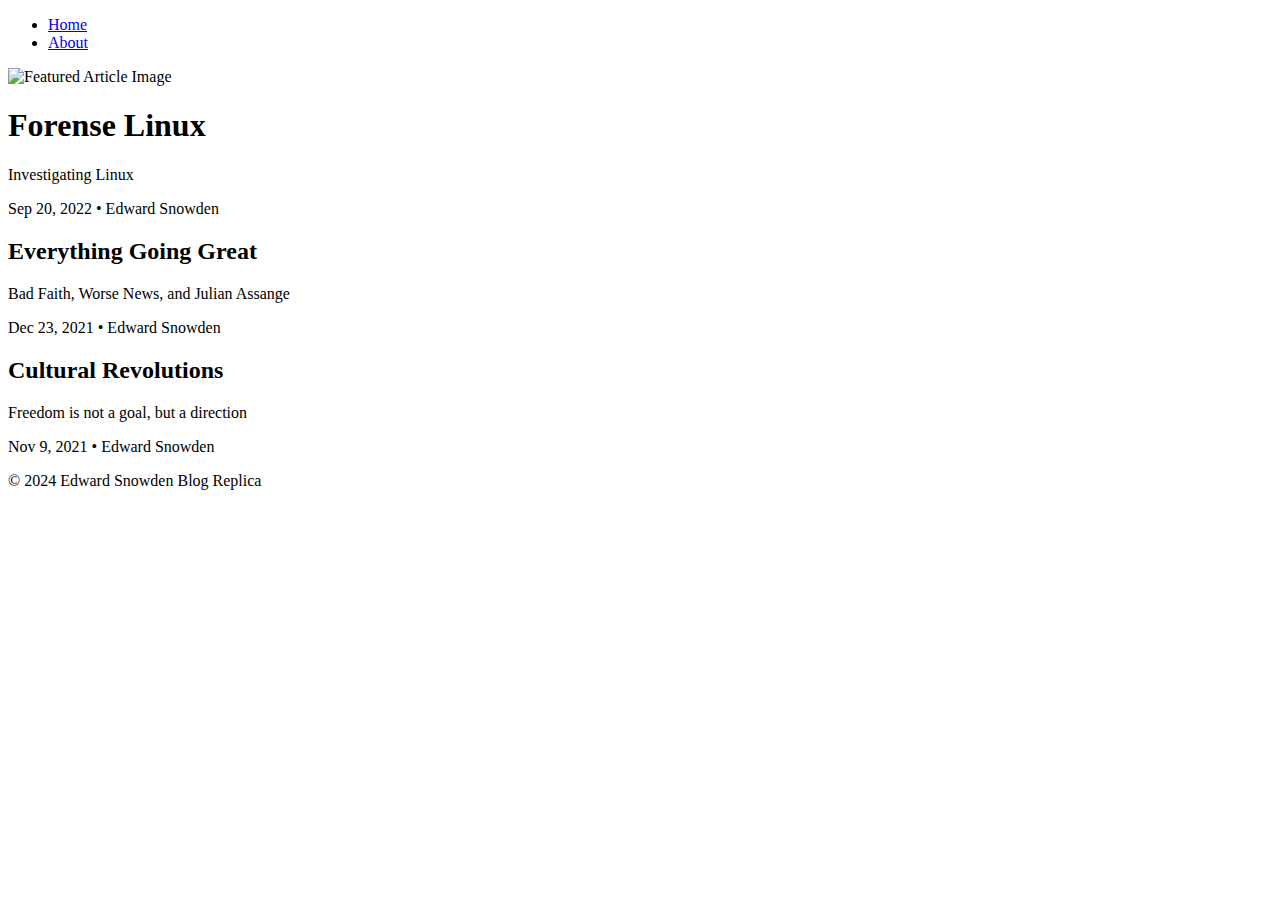
==== index.html @ 84426a92 "Create index.html" ====
<!DOCTYPE html>
<html lang="en">
<head>
    <meta charset="UTF-8">
    <meta name="viewport" content="width=device-width, initial-scale=1.0">
    <title>Edward Snowden Blog Replica</title>
    <link rel="stylesheet" href="./style/style.css">
</head>
<body>
    <header>
        <nav>
            <ul>
                <li><a href="./index.html">Home</a></li>
                <li><a href="./about.html">About</a></li>
            </ul>
        </nav>
    </header>

    <main>
        <section class="content-wrapper">
            <section class="featured-article">
                <img src="./png/article-linux.png" alt="Featured Article Image">
                <div class="article-info">
                    <h1>Forense Linux</h1>
                    <p class="subheading">Investigating Linux</p>
                    <p class="meta">Sep 20, 2022 • Edward Snowden</p>
                </div>
            </section>

            <section class="articles">
                <div class="article">
                    <h2>Everything Going Great</h2>
                    <p>Bad Faith, Worse News, and Julian Assange</p>
                    <p class="meta">Dec 23, 2021 • Edward Snowden</p>
                </div>
                <div class="article">
                    <h2>Cultural Revolutions</h2>
                    <p>Freedom is not a goal, but a direction</p>
                    <p class="meta">Nov 9, 2021 • Edward Snowden</p>
                </div>
            </section>
        </section>
    </main>
    <footer>
        <p>&copy; 2024 Edward Snowden Blog Replica</p>
    </footer>
</body>
</html>
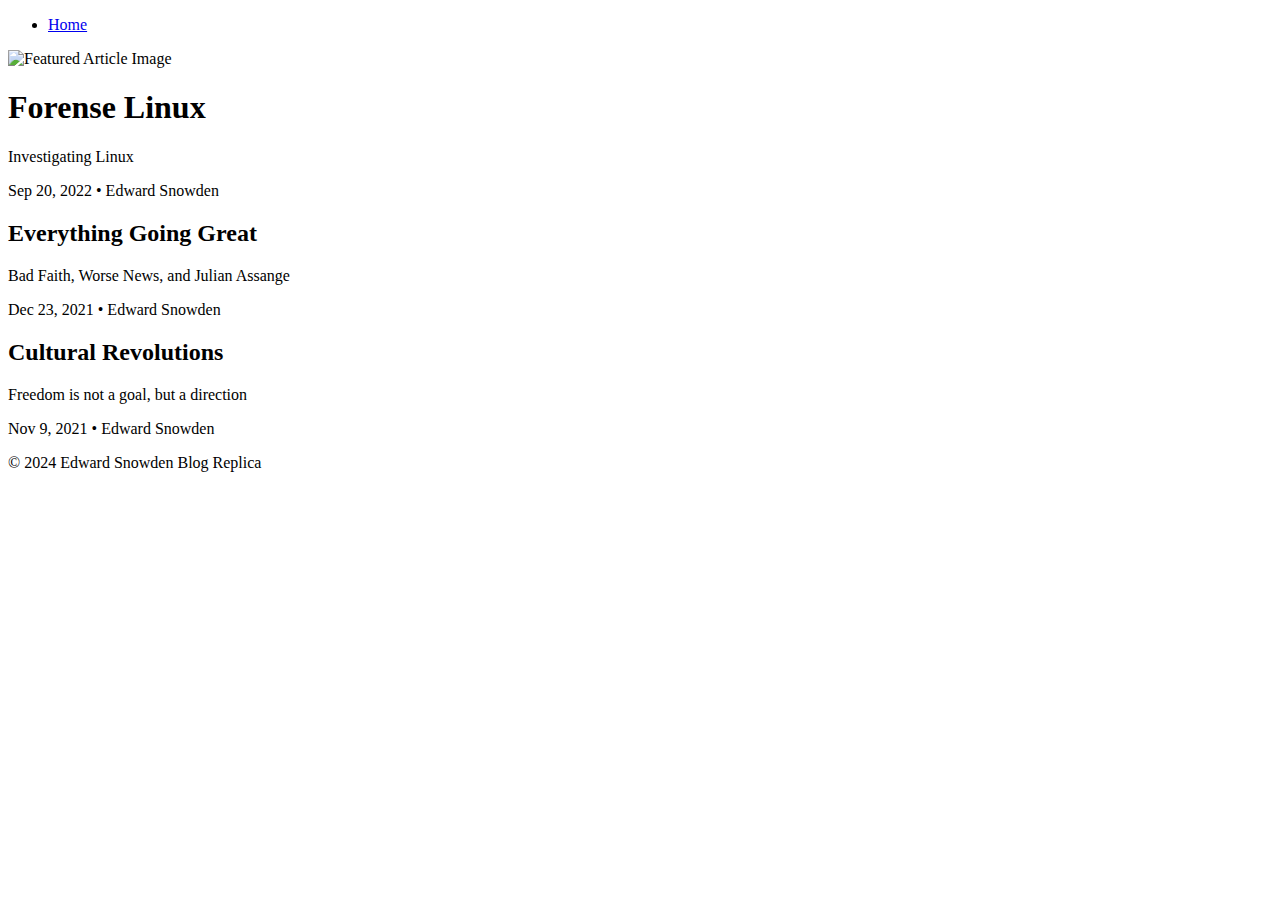
==== commit 2a2492ad: "Update index.html" ====
--- a/index.html
+++ b/index.html
@@ -11,7 +11,6 @@
         <nav>
             <ul>
                 <li><a href="./index.html">Home</a></li>
-                <li><a href="./about.html">About</a></li>
             </ul>
         </nav>
     </header>
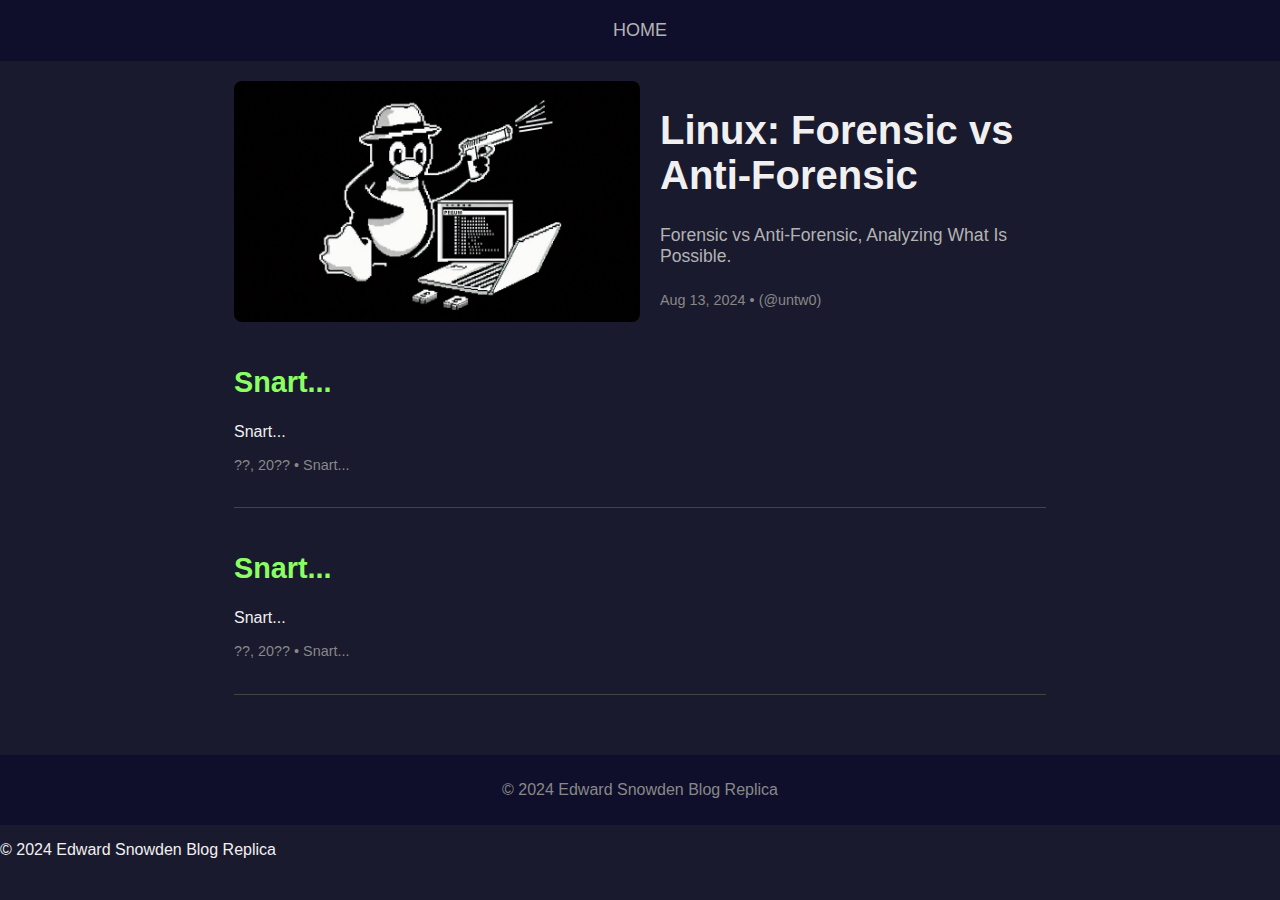
==== commit 1c4a2060: "Update index.html" ====
--- a/index.html
+++ b/index.html
@@ -3,7 +3,7 @@
 <head>
     <meta charset="UTF-8">
     <meta name="viewport" content="width=device-width, initial-scale=1.0">
-    <title>Edward Snowden Blog Replica</title>
+    <title>x64byte | Articles Publics</title>
     <link rel="stylesheet" href="./style/style.css">
 </head>
 <body>
@@ -20,22 +20,22 @@
             <section class="featured-article">
                 <img src="./png/article-linux.png" alt="Featured Article Image">
                 <div class="article-info">
-                    <h1>Forense Linux</h1>
-                    <p class="subheading">Investigating Linux</p>
-                    <p class="meta">Sep 20, 2022 • Edward Snowden</p>
+                    <h1>Linux: Forensic vs Anti-Forensic</h1>
+                    <p class="subheading">Forensic vs Anti-Forensic, Analyzing What Is Possible.</p>
+                    <p class="meta">Aug 13, 2024 • (@untw0)</p>
                 </div>
             </section>
 
             <section class="articles">
                 <div class="article">
-                    <h2>Everything Going Great</h2>
-                    <p>Bad Faith, Worse News, and Julian Assange</p>
-                    <p class="meta">Dec 23, 2021 • Edward Snowden</p>
+                    <h2>Snart...</h2>
+                    <p>Snart...</p>
+                    <p class="meta">??, 20?? • Snart...</p>
                 </div>
                 <div class="article">
-                    <h2>Cultural Revolutions</h2>
-                    <p>Freedom is not a goal, but a direction</p>
-                    <p class="meta">Nov 9, 2021 • Edward Snowden</p>
+                    <h2>Snart...</h2>
+                    <p>Snart...</p>
+                    <p class="meta">??, 20?? • Snart...</p>
                 </div>
             </section>
         </section>
@@ -45,3 +45,8 @@
     </footer>
 </body>
 </html>
+
+        <p>&copy; 2024 Edward Snowden Blog Replica</p>
+    </footer>
+</body>
+</html>
--- a/style/style.css
+++ b/style/style.css
@@ -0,0 +1,237 @@
+body {
+    background-color: #1a1a2e;
+    color: #f0f0f0;
+    font-family: 'Arial', sans-serif;
+    margin: 0;
+    padding: 0;
+}
+
+header {
+    background-color: #0f0f2b;
+    padding: 20px 0;
+    text-align: center;
+}
+
+nav ul {
+    list-style: none;
+    margin: 0;
+    padding: 0;
+}
+
+nav ul li {
+    display: inline;
+    margin: 0 15px;
+}
+
+nav ul li a {
+    color: #b3b3b3;
+    text-decoration: none;
+    font-size: 18px;
+    text-transform: uppercase;
+}
+
+nav ul li a:hover {
+    color: #8bff62;
+}
+
+main {
+    display: flex;
+    justify-content: center;
+    padding: 20px;
+    max-width: 1200px;
+    margin: auto;
+    box-sizing: border-box;
+}
+
+.content-wrapper {
+    display: flex;
+    flex-direction: column;
+    width: 70%;
+}
+
+.featured-article {
+    display: flex;
+    margin-bottom: 20px;
+}
+
+.featured-article img {
+    width: 50%;
+    height: auto;
+    border-radius: 8px;
+}
+
+.article-info {
+    padding-left: 20px;
+    display: flex;
+    flex-direction: column;
+    justify-content: center;
+}
+
+.featured-article h1 {
+    font-size: 2.5em;
+    margin-bottom: 10px;
+}
+
+.subheading {
+    font-size: 1.2em;
+    color: #8bff62;
+    margin-bottom: 10px;
+}
+
+.meta {
+    color: #888;
+    font-size: 0.9em;
+}
+
+.articles {
+    display: flex;
+    flex-direction: column;
+}
+
+.article {
+    margin-bottom: 20px;
+    padding-bottom: 20px;
+    border-bottom: 1px solid #444;
+}
+
+.article h2 {
+    color: #8bff62;
+    font-size: 1.8em;
+}
+
+.sidebar {
+    width: 30%;
+    padding-left: 20px;
+    box-sizing: border-box;
+}
+
+.widget {
+    background-color: #0f0f2b;
+    padding: 20px;
+    border-radius: 8px;
+}
+
+.widget h3 {
+    margin-top: 0;
+    color: #8bff62;
+}
+
+.widget form {
+    display: flex;
+    flex-direction: column;
+}
+
+.widget input[type="email"] {
+    padding: 10px;
+    margin: 10px 0;
+    border: none;
+    border-radius: 4px;
+}
+
+.widget button {
+    padding: 10px;
+    background-color: #8bff62;
+    border: none;
+    border-radius: 4px;
+    color: #0f0f2b;
+    cursor: pointer;
+}
+
+.widget button:hover {
+    background-color: #77cc52;
+}
+
+footer {
+    background-color: #0f0f2b;
+    color: #888;
+    text-align: center;
+    padding: 10px 0;
+    margin-top: 20px;
+}
+.archive-header {
+    text-align: center;
+    margin-top: 20px;
+}
+
+.archive-header h1 {
+    font-size: 2.5em;
+    color: #f0f0f0;
+}
+
+.filter-bar {
+    display: flex;
+    justify-content: center;
+    margin-top: 10px;
+}
+
+.filter {
+    background-color: #0f0f2b;
+    color: #b3b3b3;
+    border: none;
+    padding: 10px 20px;
+    margin: 0 5px;
+    cursor: pointer;
+    font-size: 1em;
+}
+
+.filter.active {
+    background-color: #8bff62;
+    color: #0f0f2b;
+}
+
+.filter:hover {
+    background-color: #8bff62;
+    color: #0f0f2b;
+}
+
+.archive-content {
+    display: flex;
+    flex-direction: column;
+    align-items: center;
+    margin-top: 20px;
+    padding: 0 20px;
+}
+
+.archive-item {
+    display: flex;
+    width: 80%;
+    margin-bottom: 20px;
+    padding-bottom: 20px;
+    border-bottom: 1px solid #444;
+}
+
+.archive-item img {
+    width: 150px;
+    height: 100px;
+    object-fit: cover;
+    border-radius: 8px;
+}
+
+.archive-item-content {
+    padding-left: 20px;
+}
+
+.archive-item h2 {
+    color: #f0f0f0;
+    font-size: 1.5em;
+    margin-bottom: 10px;
+}
+
+.subheading {
+    font-size: 1.1em;
+    color: #b3b3b3;
+    margin-bottom: 10px;
+}
+
+.meta {
+    color: #888;
+    font-size: 0.9em;
+}
+
+.archive-date {
+    width: 80%;
+    text-align: left;
+    color: #8bff62;
+    font-size: 1em;
+    margin: 20px 0 10px;
+}
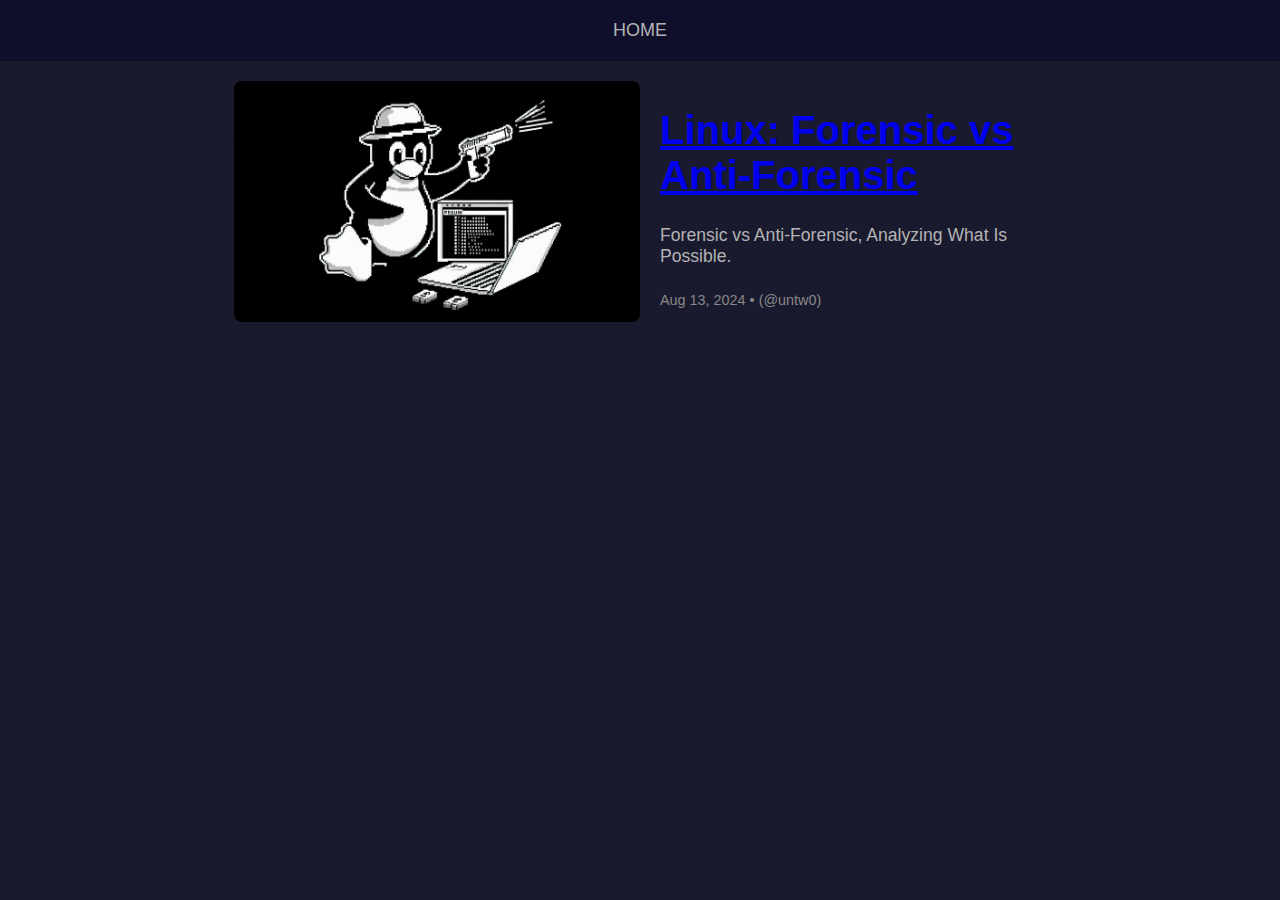
==== commit daf0969a: "Update index.html" ====
--- a/index.html
+++ b/index.html
@@ -20,33 +20,12 @@
             <section class="featured-article">
                 <img src="./png/article-linux.png" alt="Featured Article Image">
                 <div class="article-info">
-                    <h1>Linux: Forensic vs Anti-Forensic</h1>
+                    <h1><a href="./article/1.html">Linux: Forensic vs Anti-Forensic</a></h1>
                     <p class="subheading">Forensic vs Anti-Forensic, Analyzing What Is Possible.</p>
                     <p class="meta">Aug 13, 2024 • (@untw0)</p>
                 </div>
             </section>
-
-            <section class="articles">
-                <div class="article">
-                    <h2>Snart...</h2>
-                    <p>Snart...</p>
-                    <p class="meta">??, 20?? • Snart...</p>
-                </div>
-                <div class="article">
-                    <h2>Snart...</h2>
-                    <p>Snart...</p>
-                    <p class="meta">??, 20?? • Snart...</p>
-                </div>
-            </section>
         </section>
     </main>
-    <footer>
-        <p>&copy; 2024 Edward Snowden Blog Replica</p>
-    </footer>
 </body>
 </html>
-
-        <p>&copy; 2024 Edward Snowden Blog Replica</p>
-    </footer>
-</body>
-</html>
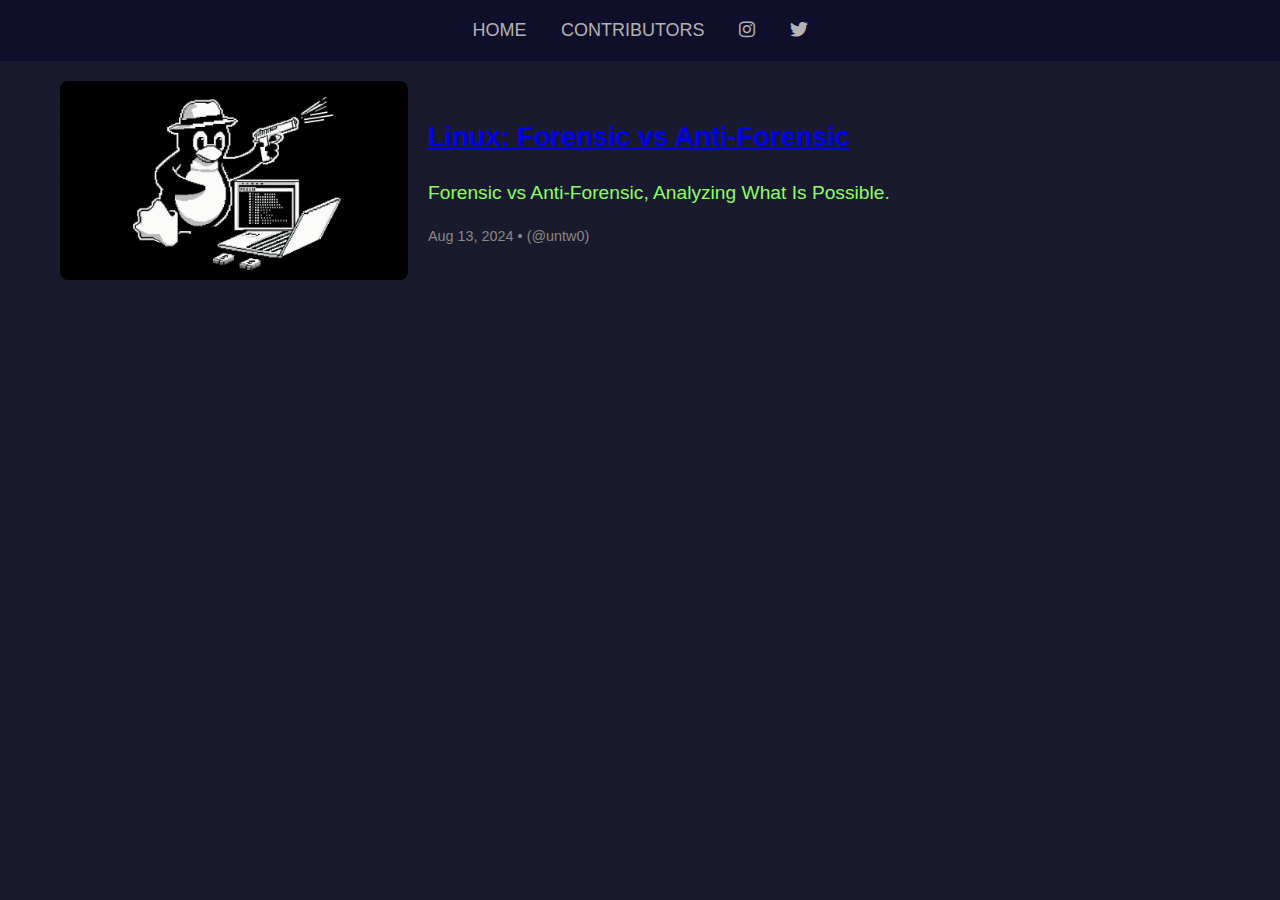
==== commit 8f8018c4: "Update index.html" ====
--- a/index.html
+++ b/index.html
@@ -5,12 +5,17 @@
     <meta name="viewport" content="width=device-width, initial-scale=1.0">
     <title>x64byte | Articles Publics</title>
     <link rel="stylesheet" href="./style/style.css">
+    <link rel="stylesheet" href="https://cdnjs.cloudflare.com/ajax/libs/font-awesome/6.4.0/css/all.min.css">
 </head>
 <body>
     <header>
         <nav>
             <ul>
+                <ul class="social-links">
                 <li><a href="./index.html">Home</a></li>
+                <li><a href="./contributors.html">Contributors</a></li>
+                <li><a href="https://www.instagram.com/x64byte" target="_blank"><i class="fab fa-instagram"></i></a></li>
+                <li><a href="https://x.com/x64byte" target="_blank"><i class="fab fa-twitter"></i></a></li>
             </ul>
         </nav>
     </header>
--- a/style/style.css
+++ b/style/style.css
@@ -46,7 +46,7 @@
 .content-wrapper {
     display: flex;
     flex-direction: column;
-    width: 70%;
+    width: 100%;
 }
 
 .featured-article {
@@ -55,7 +55,7 @@
 }
 
 .featured-article img {
-    width: 50%;
+    width: 30%;
     height: auto;
     border-radius: 8px;
 }
@@ -68,7 +68,7 @@
 }
 
 .featured-article h1 {
-    font-size: 2.5em;
+    font-size: 1.7em;
     margin-bottom: 10px;
 }
 
@@ -82,156 +82,3 @@
     color: #888;
     font-size: 0.9em;
 }
-
-.articles {
-    display: flex;
-    flex-direction: column;
-}
-
-.article {
-    margin-bottom: 20px;
-    padding-bottom: 20px;
-    border-bottom: 1px solid #444;
-}
-
-.article h2 {
-    color: #8bff62;
-    font-size: 1.8em;
-}
-
-.sidebar {
-    width: 30%;
-    padding-left: 20px;
-    box-sizing: border-box;
-}
-
-.widget {
-    background-color: #0f0f2b;
-    padding: 20px;
-    border-radius: 8px;
-}
-
-.widget h3 {
-    margin-top: 0;
-    color: #8bff62;
-}
-
-.widget form {
-    display: flex;
-    flex-direction: column;
-}
-
-.widget input[type="email"] {
-    padding: 10px;
-    margin: 10px 0;
-    border: none;
-    border-radius: 4px;
-}
-
-.widget button {
-    padding: 10px;
-    background-color: #8bff62;
-    border: none;
-    border-radius: 4px;
-    color: #0f0f2b;
-    cursor: pointer;
-}
-
-.widget button:hover {
-    background-color: #77cc52;
-}
-
-footer {
-    background-color: #0f0f2b;
-    color: #888;
-    text-align: center;
-    padding: 10px 0;
-    margin-top: 20px;
-}
-.archive-header {
-    text-align: center;
-    margin-top: 20px;
-}
-
-.archive-header h1 {
-    font-size: 2.5em;
-    color: #f0f0f0;
-}
-
-.filter-bar {
-    display: flex;
-    justify-content: center;
-    margin-top: 10px;
-}
-
-.filter {
-    background-color: #0f0f2b;
-    color: #b3b3b3;
-    border: none;
-    padding: 10px 20px;
-    margin: 0 5px;
-    cursor: pointer;
-    font-size: 1em;
-}
-
-.filter.active {
-    background-color: #8bff62;
-    color: #0f0f2b;
-}
-
-.filter:hover {
-    background-color: #8bff62;
-    color: #0f0f2b;
-}
-
-.archive-content {
-    display: flex;
-    flex-direction: column;
-    align-items: center;
-    margin-top: 20px;
-    padding: 0 20px;
-}
-
-.archive-item {
-    display: flex;
-    width: 80%;
-    margin-bottom: 20px;
-    padding-bottom: 20px;
-    border-bottom: 1px solid #444;
-}
-
-.archive-item img {
-    width: 150px;
-    height: 100px;
-    object-fit: cover;
-    border-radius: 8px;
-}
-
-.archive-item-content {
-    padding-left: 20px;
-}
-
-.archive-item h2 {
-    color: #f0f0f0;
-    font-size: 1.5em;
-    margin-bottom: 10px;
-}
-
-.subheading {
-    font-size: 1.1em;
-    color: #b3b3b3;
-    margin-bottom: 10px;
-}
-
-.meta {
-    color: #888;
-    font-size: 0.9em;
-}
-
-.archive-date {
-    width: 80%;
-    text-align: left;
-    color: #8bff62;
-    font-size: 1em;
-    margin: 20px 0 10px;
-}
